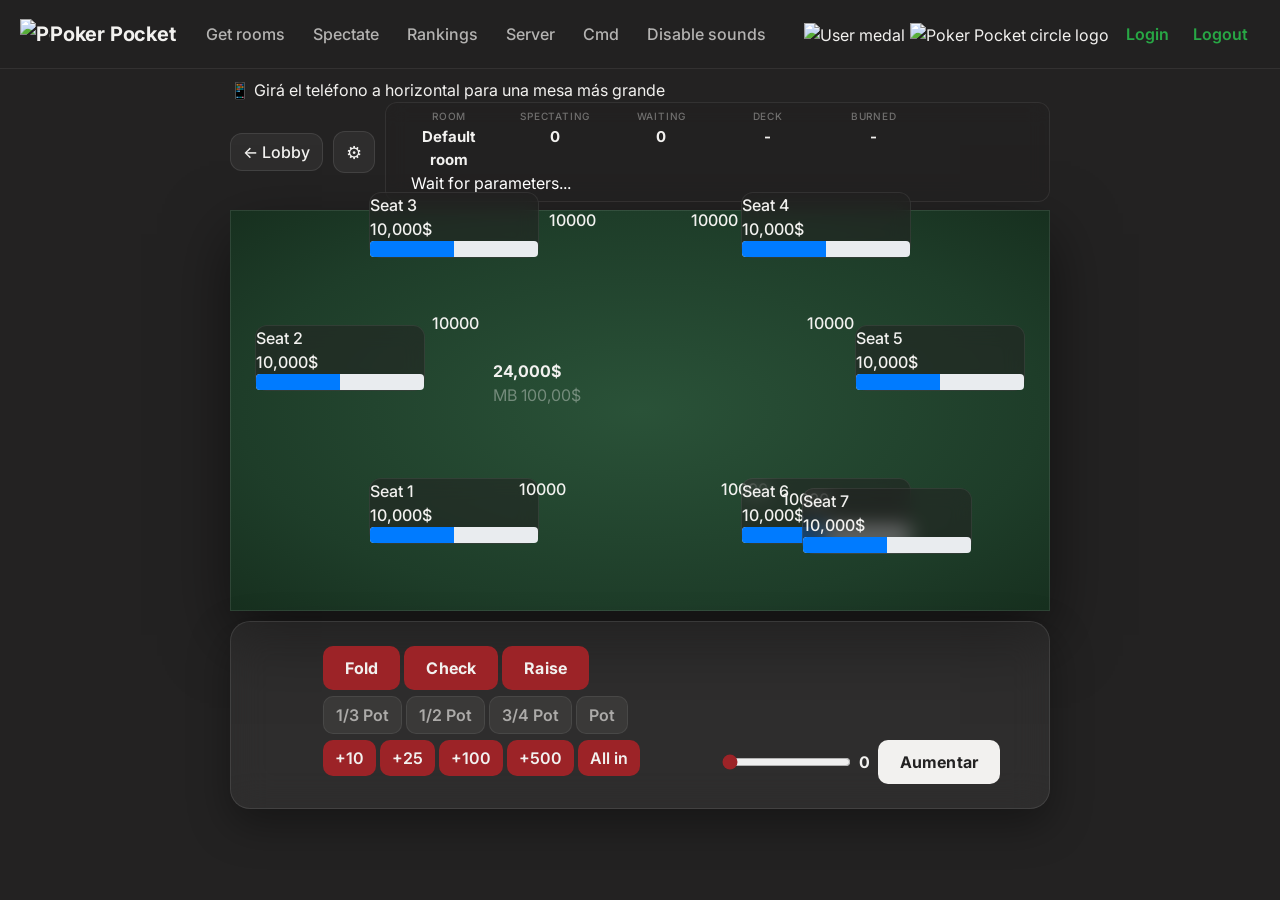
==== index.html @ e22b78ab "Add files via upload" ====
<!DOCTYPE html>
<html lang="en">
<head>
    <!--
    ██████╗  ██████╗ ██╗  ██╗███████╗██████╗     ██████╗  ██████╗  ██████╗██╗  ██╗███████╗████████╗
    ██╔══██╗██╔═══██╗██║ ██╔╝██╔════╝██╔══██╗    ██╔══██╗██╔═══██╗██╔════╝██║ ██╔╝██╔════╝╚══██╔══╝
    ██████╔╝██║   ██║█████╔╝ █████╗  ██████╔╝    ██████╔╝██║   ██║██║     █████╔╝ █████╗     ██║
    ██╔═══╝ ██║   ██║██╔═██╗ ██╔══╝  ██╔══██╗    ██╔═══╝ ██║   ██║██║     ██╔═██╗ ██╔══╝     ██║
    ██║     ╚██████╔╝██║  ██╗███████╗██║  ██║    ██║     ╚██████╔╝╚██████╗██║  ██╗███████╗   ██║
    ╚═╝      ╚═════╝ ╚═╝  ╚═╝╚══════╝╚═╝  ╚═╝    ╚═╝      ╚═════╝  ╚═════╝╚═╝  ╚═╝╚══════╝   ╚═╝
    -->
    <meta charset="UTF-8">
    <meta name="viewport" content="width=device-width, initial-scale=1, shrink-to-fit=no">
    <meta http-equiv="X-UA-Compatible" content="IE=edge">
    <meta name="viewport" content="width=device-width, initial-scale=1">
    <link rel="icon" href="https://pokerpocket.nitramite.com/assets/images/logo.png">
    <title>Poker Pocket Texas Hold'em</title>

    <meta name="description" content="Poker Pocket android application's Texas Hold'em online web client where you can play texas holdem in same rooms as in android version.">
    <meta name="author" content="Martin Kankaanranta">

    <!-- Style sheets -->
    <link href="./assets/libraries/bootstrap-switch.min.css" rel="stylesheet">
    <link href="./assets/libraries/magic.min.css" rel="stylesheet">
    <link href="./assets/libraries/toastr.min.css" rel="stylesheet">
    <link rel="stylesheet" href="https://stackpath.bootstrapcdn.com/bootstrap/4.1.3/css/bootstrap.min.css"
          integrity="sha384-MCw98/SFnGE8fJT3GXwEOngsV7Zt27NXFoaoApmYm81iuXoPkFOJwJ8ERdknLPMO" crossorigin="anonymous">
    <link rel="stylesheet" href="//cdnjs.cloudflare.com/ajax/libs/morris.js/0.5.1/morris.css">
    <link href="app.css" rel="stylesheet">
    <link href="stake-theme.css" rel="stylesheet">
    <link href="premium-theme.css" rel="stylesheet">
    <link rel="preconnect" href="https://fonts.googleapis.com">
    <link href="https://fonts.googleapis.com/css2?family=Inter:wght@400;500;600;700;800&display=swap" rel="stylesheet">

    <!-- Tailwind CDN (utility classes only -- app.css/stake-theme.css/premium-theme.css
         remain the source of truth for the game's core layout & the ids the JS relies on).
         Config below extends the default palette with the premium theme's brand colors,
         usable as e.g. bg-pp-bg, text-pp-ink, bg-pp-red, border-pp-line, etc. -->
    <script>
      tailwind = { config: {
        theme: {
          extend: {
            colors: {
              'pp-bg':    '#232222',
              'pp-ink':   '#F2F1EF',
              'pp-red':   '#9C2327',
              'pp-blue':  '#223555',
              'pp-felt':  '#2A5238',
            },
            fontFamily: { sans: ['Inter', 'system-ui', 'sans-serif'] },
          }
        }
      }};
    </script>
    <script src="https://cdn.tailwindcss.com"></script>

    <script async src="https://analytics.nitramite.com/script.js" data-website-id="c16175b4-93df-47e1-9b69-9281be276972"></script>

</head>
<body class="body">

<!-- ****************************************************************************** -->

<!-- Navigation bar -->
<nav class="navbar navbar-expand-lg navbar-dark bg-dark">
    <a class="navbar-brand" href="http://www.nitramite.com/poker-pocket.html"><img src="./assets/images/logo.png" width="30" height="30" class="d-inline-block align-top" alt="Poker Pocket logo">Poker Pocket</a>
    <button class="navbar-toggler" type="button" data-toggle="collapse" data-target="#navbarSupportedContent" aria-controls="navbarSupportedContent" aria-expanded="false" aria-label="Toggle navigation">
        <span class="navbar-toggler-icon"></span>
    </button>
    <div class="collapse navbar-collapse" id="navbarSupportedContent">
        <ul class="navbar-nav mr-auto mt-1 mt-md-0 nav-btn-group">
            <button class="nav-btn" role="button" onclick="$('#selectRoomModal').modal('show'); getRooms('all');" type="button">Get rooms</button>
            <button class="nav-btn" role="button" onclick="$('#selectRoomModal').modal('show'); getSpectateRooms();" type="button">Spectate</button>
            <button class="nav-btn" role="button" onclick="$('#rankingsModal').modal('show'); getRankings();" type="button">Rankings</button>
            <button class="nav-btn" role="button" onclick="getGameInformation()" type="button">Server</button>
            <button class="nav-btn" role="button" type="button" data-toggle="modal" data-target="#cmdModal">Cmd</button>
            <button id="soundToggleBtn" class="nav-btn" onclick="toggleSounds()" role="button" type="button">Disable sounds</button>
        </ul>

        <ul id="loggedInUserIcon" class="nav navbar-nav navbar-right" onclick="getLoggedInUserStatistics(); $('#userModal').modal('show');">
            <li style="margin-right: 5px;">
                <div id="xpNeededForNextMedalText" style="color: white; height: 100%; text-align: center; margin-top: 5px;"></div>
            </li>
            <li>
                <div style="margin-right: 5px;">
                    <img id="loggedInUserMedal" style="width: 20px; height: 40px;" src="./assets/images/shaded_medal_blank.png" alt="User medal">
                </div>
            </li>
            <li>
                <div style="margin-right: 5px;">
                    <img style="width: 40px; height: 40px;" src="./assets/images/logo_circle.png" alt="Poker Pocket circle logo">
                </div>
            </li>
        </ul>
        <form class="form-inline mt-1 my-md-0">
            <button id="nav_bar_login_btn" class="btn btn-outline-success my-2 my-sm-0" role="button" data-toggle="modal" data-target="#modal-dialog">Login</button>
            <button id="login_logout_btn" type="button" class="btn btn-outline-success my-2 my-sm-0" role="button">Logout</button>
        </form>
    </div>
</nav>

<!-- ****************************************************************************** -->

<div id="noSocketConnection" onclick="location.reload()" style="background-color: #d9534f; height: 0; text-align: center; color: white; font-size: 20px; padding-bottom: 4px; visibility: collapse;" role="button">
    No connection, click here to try again
</div>
<div id="devModeWarning" onclick="localStorage.removeItem(LS_MODE_TOGGLE_STATE); location.reload();" style="display: none; background-color: #b8860b; height: auto; text-align: center; color: white; font-size: 14px; padding: 6px 4px; cursor: pointer;" role="button">
    ⚠ Modo DEV activo (conectando a localhost, no al servidor real). Click para volver a modo producción.
</div>

<!-- ****************************************************************************** -->

<!-- Accept policy modal -->
<div class="modal fade" id="policyModal" tabindex="-1" role="dialog" aria-labelledby="policyModalLabel" aria-hidden="true">
    <div class="modal-dialog modal-lg" role="document">
        <div class="modal-content" style="background-color: rgba(43, 43, 43, 0.56)">
            <div class="modal-header">
                <h5 class="modal-title" style="color: white">Readme</h5>
                <button type="button" class="close" data-dismiss="modal" aria-label="Close">
                    <span aria-hidden="true">&times;</span>
                </button>
            </div>
            <div class="modal-body">
                <div style="color: white">
                    Poker Pocket is beta level under development project which goal is to become super simple and just play without messing around poker game.<br><br>
                    Poker Pocket will never include content like half naked women or other content similar like that. It also wont pressure you to make you spent real money on coins whats so ever.<br><br>
                    Slow progress comes from facts that I do this alone, except table and card graphics. <br><br>
                    Poker Pocket is available for Android which has more game modes and Online Hold'em web browser version which is this. Both android and web browser online Hold'em games communicates with same server so having own account and playing with friends is possible. <br><br>
                    Shuffling cards is based on cryptography level "secure random" algorithm.<br><br>
                    Web version does not have ads since most of the people use ad blocker's. If you want to support, play more using Android app.<br><br>
                    Thank you!
                </div>
            </div>
            <div class="modal-footer">
                <button id="accept_policy_btn" type="button" class="btn btn-success" data-dismiss="modal">Accept</button>
            </div>
        </div>
    </div>
</div>

<!-- ****************************************************************************** -->
<!-- Login, register forms -->

<div class="modal fade" id="modal-dialog" tabindex="-1" role="dialog" aria-labelledby="myModalLabel" aria-hidden="true" style="display: none;">
    <div class="modal-dialog">
        <div class="modal-content">
            <div class="modal-header" align="center">
                <img class="img-circle" id="img_logo" src="./assets/images/logo.png" alt="Poker Pocket logo">
                <button type="button" class="close" data-dismiss="modal" aria-label="Close">
                    <span aria-hidden="true">&times;</span>
                </button>
            </div>
            <div id="div-forms">
                <!-- Begin # Login Form -->
                <form id="login-form">
                    <div class="modal-body">
                        <div id="div-login-msg" style="margin-left: 2px;">
                            <span id="text-login-msg">Give your Poker Pocket account username and password.</span>
                        </div>
                        <input id="login_username" class="form-control" type="text" placeholder="Username" required style="margin-top: 5px;">
                        <input id="login_password" class="form-control" type="password" placeholder="Password" required style="margin-top: 5px;">
                    </div>
                    <div class="modal-footer">
                        <div>
                            <button class="btn btn-primary btn-md btn-block" role="button">Login</button>
                        </div>
                        <div>
                            <button id="login_register_btn" type="button" class="btn btn-default" role="button">Register</button>
                            <button id="login_lost_btn" type="button" class="btn btn-default" role="button" onclick="forgotPasswordBtn()">Forgot password?</button>
                        </div>
                    </div>
                </form>

                <!-- Begin | Register Form -->
                <form id="register-form" style="display:none;">
                    <div class="modal-body">
                        <div id="div-register-msg" style="margin-left: 2px;">
                            <span id="text-register-msg">Register Poker Pocket account.</span>
                        </div>
                        <input id="register_username" class="form-control" type="text" placeholder="Username" required style="margin-top: 5px;">
                        <input id="register_password" class="form-control" type="password" placeholder="Password" required style="margin-top: 5px;">
                        <input id="register_email" class="form-control" type="email" placeholder="Email" required style="margin-top: 5px;">
                    </div>
                    <div class="modal-footer">
                        <div>
                            <button class="btn btn-primary btn-md btn-block" role="button">Register</button>
                        </div>
                        <div>
                            <button id="register_login_btn" type="button" class="btn btn-default" role="button">Log In</button>
                            <button id="register_lost_btn" type="button" class="btn btn-default" role="button" onclick="forgotPasswordBtn()">Forgot password?</button>
                        </div>
                    </div>
                </form>
            </div>
        </div>
    </div>
</div>


<!-- ****************************************************************************** -->

<!-- Server information modal -->
<div class="modal fade" id="gameInformationModal" tabindex="-1" role="dialog" aria-labelledby="InformationModalLabel" aria-hidden="true">
    <div class="modal-dialog" role="document">
        <div class="modal-content">
            <div class="modal-header">
                <h5 class="modal-title" id="InformationModalLabel">Server information</h5>
                <button type="button" class="close" data-dismiss="modal" aria-label="Close">
                    <span aria-hidden="true">&times;</span>
                </button>
            </div>
            <div class="modal-body">
                <div class="row">
                    <div class="col-md-4">
                        <div style="width: 100%; text-align: center">T Connections</div>
                        <button id="totalConnections" type="button" class="btn btn-danger" style="width: 100%"></button>
                    </div>
                    <div class="col-md-4">
                        <div style="width: 100%; text-align: center">A Connections</div>
                        <button id="activeConnections" type="button" class="btn btn-danger" style="width: 100%"></button>
                    </div>
                    <div class="col-md-4">
                        <div style="width: 100%; text-align: center">Server uptime</div>
                        <button id="serverUptime" type="button" class="btn btn-danger" style="width: 100%"></button>
                    </div>
                </div>
                <!--
                <div>Server free memory</div>
                <div class="progress">
                    <div id="serverMemoryFree" class="progress-bar" role="progressbar" aria-valuemin="0" aria-valuemax="100" style="width: 0%;">0%</div>
                </div>
                -->
                <div>Server total memory</div>
                <div class="progress">
                    <div id="serverMemoryTotal" class="progress-bar" role="progressbar" aria-valuenow="60" aria-valuemin="0" aria-valuemax="1000" style="width: 0%;">0%</div>
                </div>
                <div>Server load average</div>
                <div id="serverLoadAverage" class="progress">
                    <div class="progress-bar" role="progressbar" aria-valuenow="60" aria-valuemin="0" aria-valuemax="100" style="width: 0%;">0%</div>
                </div>
            </div>
            <div class="modal-footer">
                <button type="button" class="btn btn-secondary" data-dismiss="modal">Close</button>
            </div>
        </div>
    </div>
</div>

<!-- ****************************************************************************** -->

<!-- Select room modal -->
<div class="modal fade" id="selectRoomModal" tabindex="-1" role="dialog" aria-labelledby="SelectModalLabel" aria-hidden="true">
    <div class="modal-dialog" role="document">
        <div class="modal-content lobby-modal">
            <div class="lobby-header">
                <div class="lobby-header-left">
                    <div class="lobby-avatar">♠</div>
                    <div>
                        <div id="lobbyUsername" class="lobby-username">Invitado</div>
                        <div class="lobby-status"><span class="lobby-status-dot"></span>En línea</div>
                    </div>
                </div>
                <div class="lobby-header-right">
                    <div id="lobbyBalance" class="lobby-balance">Fichas: se eligen al sentarte</div>
                    <button type="button" class="lobby-recharge-btn" onclick="toastr['info']('Este juego no tiene banca propia todavía -- las fichas se compran al sentarte a una mesa.');">+ Recargar</button>
                </div>
                <button type="button" class="close lobby-close" data-dismiss="modal" aria-label="Close">
                    <span aria-hidden="true">&times;</span>
                </button>
            </div>
            <div class="lobby-body">
                <div class="lobby-banner">
                    <div class="lobby-banner-title" id="SelectModalLabel">Elegí tu mesa</div>
                    <div class="lobby-banner-subtitle">Sentate en cualquier mesa disponible y empezá a jugar.</div>
                </div>
                <div class="lobby-tabs">
                    <button type="button" class="lobby-tab lobby-tab-active">Texas Hold'em</button>
                    <button type="button" class="lobby-tab lobby-tab-disabled" disabled>Omaha <span class="lobby-soon-badge">PRONTO</span></button>
                </div>
                <div class="lobby-mode-row">
                    <button type="button" onclick="getRooms(currentRoomFilter); if (enableSounds) {playCardChipLayOne.play();}" class="btn btn-primary btn3d">Playing rooms</button>
                    <button type="button" onclick="getSpectateRooms(); if (enableSounds) {playCardChipLayOne.play();}" class="btn btn-default btn3d">Spectate rooms</button>
                </div>
                <div class="lobby-filters">
                    <button type="button" id="allRB" class="lobby-pill lobby-pill-active">All</button>
                    <button type="button" id="lowRB" class="lobby-pill">Low bets</button>
                    <button type="button" id="mediumRB" class="lobby-pill">Medium bets</button>
                    <button type="button" id="highRB" class="lobby-pill">High bets</button>
                </div>
                <div id="room-list-container">
                    <!-- Dynamically appending here from javascript, ver parseRooms() en webSocket.js -->
                </div>
            </div>
        </div>
    </div>
</div>

<!-- ****************************************************************************** -->

<!-- Seat + buy-in picker modal -->
<div class="modal fade" id="seatPickerModal" tabindex="-1" role="dialog" aria-labelledby="seatPickerModalLabel" aria-hidden="true">
    <div class="modal-dialog" role="document">
        <div class="modal-content">
            <div class="modal-header">
                <h5 class="modal-title" id="seatPickerModalLabel">Choose your seat</h5>
                <button type="button" class="close" data-dismiss="modal" aria-label="Close" onclick="ROOM_ID = -1;">
                    <span aria-hidden="true">&times;</span>
                </button>
            </div>
            <div class="modal-body">
                <p>Pick an open seat:</p>
                <div id="seatPickerGrid" style="display:flex; flex-wrap:wrap;">
                    <!-- Dynamically appending here from javascript -->
                </div>
                <hr>
                <p>Buy-in (chips you bring to the table): <span id="seatPickerBuyInRange"></span></p>
                <input type="number" id="seatPickerBuyIn" class="form-control" style="max-width:200px;">
                <div id="seatPickerError" style="color:#ff6666; margin-top:8px;"></div>
            </div>
            <div class="modal-footer">
                <button type="button" class="btn btn-secondary" data-dismiss="modal" onclick="ROOM_ID = -1;">Cancel</button>
                <button type="button" id="seatPickerConfirmBtn" class="btn btn-primary btn3d">Sit down</button>
            </div>
        </div>
    </div>
</div>

<!-- ****************************************************************************** -->

<!-- Server command prompt modal -->
<div class="modal fade" id="cmdModal" tabindex="-1" role="dialog" aria-labelledby="cmdModalLabel" aria-hidden="true">
    <div class="modal-dialog" role="document">
        <div class="modal-content">
            <div class="modal-header">
                <h5 class="modal-title">Command prompt</h5>
                <button type="button" class="close" data-dismiss="modal" aria-label="Close">
                    <span aria-hidden="true">&times;</span>
                </button>
            </div>
            <div class="modal-body">
                <input id="cmdCommandLineOne" class="form-control" autocomplete="off" type="text" placeholder="/c" required style="margin-top: 5px;">
                <input id="cmdCommandLineTwo" class="form-control" autocomplete="off" type="text" placeholder="/r" required style="margin-top: 5px;">
                <input id="cmdCommandLineThree" class="form-control" autocomplete="off" type="text" placeholder="/p" required style="margin-top: 5px;">
                <input id="cmdPassword" class="form-control" autocomplete="off" type="password" placeholder="Password" required style="margin-top: 5px;">
            </div>
            <div class="modal-footer">
                <button type="button" class="btn btn-primary" onclick="sendServerCommand()">Send</button>
                <button type="button" class="btn btn-secondary" data-dismiss="modal">Close</button>
            </div>
        </div>
    </div>
</div>

<!-- ****************************************************************************** -->

<!-- Logged in user statistics view -->
<div class="modal fade" id="userModal" tabindex="-1" role="dialog" aria-labelledby="userModalLabel" aria-hidden="true">
    <div class="modal-dialog modal-lg" role="document">
        <div class="modal-content">
            <div class="modal-header">
                <h5 class="modal-title">My statistics</h5>
                <button type="button" class="close" data-dismiss="modal" aria-label="Close">
                    <span aria-hidden="true">&times;</span>
                </button>
            </div>
            <div class="modal-body">
                <div class="row">
                    <div class="col-md-6">
                        <div style="width: 100%; text-align: center">Money</div>
                        <button id="userStatsMoney" type="button" class="btn btn-danger" style="width: 100%; font-size: 2em;"></button>
                    </div>
                    <div class="col-md-3">
                        <div style="width: 100%; text-align: center">Wins</div>
                        <button id="userStatsWins" type="button" class="btn btn-danger" style="width: 100%; font-size: 2em;"></button>
                    </div>
                    <div class="col-md-3">
                        <div style="width: 100%; text-align: center">Losses</div>
                        <button id="userStatsLoses" type="button" class="btn btn-danger" style="width: 100%; font-size: 2em;"></button>
                    </div>
                </div>
                <hr class="my-3">
                <div style="width: 100%; margin-top: 10px;">
                    <button id="userXP" type="button" class="btn btn-danger" style="width: 100%; font-size: 2em;"></button>
                    <div id="userStatsMedalsTitle" style="width: 100%; margin-top: 10px; text-align: center;">No medals</div>
                    <div id="userStatsMedalsFlexBox" class="d-flex justify-content-center flex-row">
                        <!-- Dynamically appending here from javascript -->
                    </div>
                    <!-- Player statistics chart comes here -->
                    <div>
                        <div id="playerMoneyChart"></div>
                    </div>
                    <div>
                        <div id="playerWinLoseChart"></div>
                    </div>
                </div>
            </div>
            <div class="modal-footer">
                <button type="button" class="btn btn-secondary" onclick="getPlayerChartData();">Load player chart</button>
                <button type="button" class="btn btn-secondary" data-dismiss="modal">Close</button>
            </div>
        </div>
    </div>
</div>

<!-- ****************************************************************************** -->

<!-- Rankings modal view -->
<div class="modal fade" id="rankingsModal" tabindex="-1" role="dialog" aria-labelledby="userModalLabel" aria-hidden="true">
    <div class="modal-dialog" role="document">
        <div class="modal-content">
            <div class="modal-header">
                <h5 class="modal-title">Rankings</h5>
                <button type="button" class="close" data-dismiss="modal" aria-label="Close">
                    <span aria-hidden="true">&times;</span>
                </button>
            </div>
            <div class="modal-body">
                <div style="width: 100%; text-align: center;">Starts from best players</div>
                <ul id="rankingListGroup" class="list-group" style="margin-top: 10px;">
                    <!-- Dynamically appending here from javascript -->
                </ul>
            </div>
            <div class="modal-footer">
                <button type="button" class="btn btn-secondary" data-dismiss="modal">Close</button>
            </div>
        </div>
    </div>
</div>

<!-- ****************************************************************************** -->
<div id="tableView" class="container view-hidden" style="min-width: 850px; width: 850px; margin-top: 5px">

    <!-- Sugerencia de rotar a landscape: la mesa YA funciona en portrait
         (se escala con JS), así que esto es una sugerencia, no un bloqueo
         de pantalla completa que te impida jugar si no rotás. -->
    <div id="rotateSuggestion" class="rotate-suggestion">
        📱 Girá el teléfono a horizontal para una mesa más grande
    </div>

    <div style="display: flex; align-items: center; gap: 10px; margin-bottom: 8px;">
        <button type="button" id="backToLobbyBtn" class="btn transition-all duration-300 ease-in-out" onclick="backToLobby()">← Lobby</button>
        <button type="button" id="tableSettingsBtn" class="transition-all duration-300 ease-in-out" data-toggle="modal" data-target="#tableSettingsModal" title="Table settings">⚙</button>
        <div style="flex: 1;">

    <div class="card status-bar" style="margin-bottom: 0;">

        <!-- Room status -->
        <div class="row">
            <div class="col-10">
                <div class="container">
                    <div class="row status-bar__stats">
                        <div class="col-sm">
                            <div id="roomName" class="status-stat"><span class="status-stat__label">Room</span><span class="status-stat__value">Default room</span></div>
                        </div>
                        <div class="col-sm">
                            <div id="spectatorsCount" class="status-stat"><span class="status-stat__label">Spectating</span><span class="status-stat__value">0</span></div>
                        </div>
                        <div class="col-sm">
                            <div id="waitingPlayersCount" class="status-stat"><span class="status-stat__label">Waiting</span><span class="status-stat__value">0</span></div>
                        </div>
                        <div class="col-sm">
                            <div id="deckStatus" class="status-stat"><span class="status-stat__label">Deck</span><span class="status-stat__value">-</span></div>
                        </div>
                        <div class="col-sm">
                            <div id="deckCardsBurned" class="status-stat"><span class="status-stat__label">Burned</span><span class="status-stat__value">-</span></div>
                        </div>
                    </div>
                </div>
            </div>
            <div class="col-8">
                <div class="container">
                    <div class="row">
                        <div class="col-sm">
                        <div id="roomStatusText" style="color: white; text-align: left">Wait for parameters...</div>
                        </div>
                    </div>
                </div>
            </div>
        </div>
    </div>

        </div>
    </div>


    <!-- Poker table -->
    <div id="pokerTable" class="poker-table">

        <!-- Top layout -->
        <div class="row" style="height: 133px; ">
            <div class="col" >
                <!-- Seat layout -->
                <div style="float: right" id="s3SeatFrame">
                    <div id="s3ActionFrame" class="container" style="position: absolute; margin-left: 40px; margin-top: 40px;">
                        <!-- text div with animation is appended here at 'room' -->
                    </div>
                    <div class="container" style="width: 200px;">
                        <div class="row">
                            <div class="col" style="margin-left: 22px">
                                <div id="s3c0" class="cardOne magictime puffIn"></div>
                            </div>
                            <div class="col" style="margin-left: -20px">
                                <div id="s3c1" class="cardTwo magictime puffIn"></div>
                            </div>
                            <div class="col"></div>
                        </div>
                    </div>
                    <div class="container" style="width: 200px; margin-top: -20px">
                        <div id="s3CardView" class="card">
                            <div id="s3Name" class="seatTexts">Seat 3</div>
                            <div id="s3Money" class="seatTexts">10,000$</div>
                            <div class="progress">
                                <div class="progress-bar" role="progressbar" id="s3TimeBar"
                                     aria-valuemin="0" aria-valuemax="100" style="width:50%;">
                                </div>
                            </div>
                        </div>
                    </div>
                    <div id="s3BetFrame" class="container magictime puffIn" style="width: 20px; height: 20px; position: relative; margin-right: -10px; margin-top: -50px; z-index: 1000;">
                        <div class="moneyView"></div>
                        <div id="s3TotalBet" class="seatTexts">10000</div>
                    </div>
                    <div id="s3DealerChip" class="dealerChipView" style="position: absolute; margin-left: 155px; margin-top: -50px;"></div>
                </div>
                <!-- /Seat -->
            </div>
            <div class="col-2">
                <!-- POT INFO -->
            </div>
            <div class="col">
                <!-- Seat layout -->
                <div style="float: left" id="s4SeatFrame">
                    <div id="s4ActionFrame" class="container" style="position: absolute; margin-left: -210px; margin-top: 40px;">
                        <!-- text div with animation is appended here at 'room' -->
                    </div>
                    <div class="container" style="width: 200px;">
                        <div class="row">
                            <div class="col" style="margin-left: 22px">
                                <div id="s4c0" class="cardOne magictime puffIn"></div>
                            </div>
                            <div class="col" style="margin-left: -20px">
                                <div id="s4c1" class="cardTwo magictime puffIn"></div>
                            </div>
                            <div class="col"></div>
                        </div>
                    </div>
                    <div class="container" style="width: 200px; margin-top: -20px">
                        <div id="s4CardView" class="card">
                            <div id="s4Name" class="seatTexts">Seat 4</div>
                            <div id="s4Money" class="seatTexts">10,000$</div>
                            <div class="progress">
                                <div class="progress-bar" role="progressbar" id="s4TimeBar"
                                     aria-valuemin="0" aria-valuemax="100" style="width:50%">
                                </div>
                            </div>
                        </div>
                    </div>
                    <div id="s4BetFrame" class="container magictime puffIn" style="width: 20px; height: 20px; position: relative; margin-left: -50px; margin-top: -50px; z-index: 1000;">
                        <div class="moneyView"></div>
                        <div id="s4TotalBet" class="seatTexts">10000</div>
                    </div>
                    <div id="s4DealerChip" class="dealerChipView" style="position: absolute; margin-top: -50px;"></div>
                </div>
                <!-- /Seat -->
            </div>
        </div>



        <!-- Middle layout -->
        <div class="row" style="height: 133px">
            <div class="col">
                <!-- Seat layout -->
                <div id="s2SeatFrame">
                    <div class="container" style="width: 200px;">
                        <div class="row">
                            <div class="col" style="margin-left: 22px">
                                <div id="s2c0" class="cardOne magictime puffIn"></div>
                            </div>
                            <div class="col" style="margin-left: -20px">
                                <div id="s2c1" class="cardTwo magictime puffIn"></div>
                            </div>
                            <div class="col"></div>
                        </div>
                    </div>
                    <div id="s2ActionFrame" class="container" style="position: absolute; margin-left: 90px; margin-top: -70px;">
                        <!-- text div with animation is appended here at 'room' -->
                    </div>
                    <div class="container" style="width: 200px; margin-top: -20px">
                        <div id="s2CardView" class="card">
                            <div id="s2Name" class="seatTexts">Seat 2</div>
                            <div id="s2Money" class="seatTexts">10,000$</div>
                            <div class="progress">
                                <div class="progress-bar" role="progressbar" id="s2TimeBar"
                                     aria-valuemin="0" aria-valuemax="100" style="width:50%">
                                </div>
                            </div>
                        </div>
                    </div>
                    <div id="s2BetFrame" class="container magictime puffIn" style="width: 20px; height: 20px; position: relative; margin-right: 1px; margin-top: -80px; z-index: 1000;">
                        <div class="moneyView"></div>
                        <div id="s2TotalBet" class="seatTexts">10000</div>
                    </div>
                    <div id="s2DealerChip" class="dealerChipView" style="position: absolute; margin-left: 165px; margin-top: -25px;"></div>
                </div>
                <!-- /Seat -->
            </div>
            <div class="col-5">


                <!-- MIDDLE CARDS -->
                <div class="container">
                    <div class="row" style="margin-top: 15px; margin-left: 20px">
                        <div id="mC0" class="middleCard magictime puffIn"></div>
                        <div id="mC1" class="middleCard magictime puffIn"></div>
                        <div id="mC2" class="middleCard magictime puffIn"></div>
                        <div id="mC3" class="middleCard magictime puffIn"></div>
                        <div id="mC4" class="middleCard magictime puffIn"></div>
                    </div>
                    <div id="totalPot" class="totalPotText">24,000$</div>
                    <div id="minBet" class="minBetText">MB 100,00$</div>
                </div>
                <!-- /MIDDLE CARDS -->


            </div>
            <div class="col">
                <!-- Seat layout -->
                <div id="s5SeatFrame">
                    <div class="container" style="width: 200px;">
                        <div class="row">
                            <div class="col" style="margin-left: 22px">
                                <div id="s5c0" class="cardOne magictime puffIn"></div>
                            </div>
                            <div class="col" style="margin-left: -20px">
                                <div id="s5c1" class="cardTwo magictime puffIn"></div>
                            </div>
                            <div class="col"></div>
                        </div>
                    </div>
                    <div id="s5ActionFrame" class="container" style="position: absolute; margin-left: -120px; margin-top: -70px;">
                        <!-- text div with animation is appended here at 'room' -->
                    </div>
                    <div class="container" style="width: 200px; margin-top: -20px">
                        <div id="s5CardView" class="card">
                            <div id="s5Name" class="seatTexts">Seat 5</div>
                            <div id="s5Money" class="seatTexts">10,000$</div>
                            <div class="progress">
                                <div class="progress-bar" role="progressbar" id="s5TimeBar"
                                     aria-valuemin="0" aria-valuemax="100" style="width:50%">
                                </div>
                            </div>
                        </div>
                    </div>
                    <div id="s5BetFrame" class="container magictime puffIn" style="width: 20px; height: 20px; position: relative; margin-left: -40px; margin-top: -80px; z-index: 1000;">
                        <div class="moneyView"></div>
                        <div id="s5TotalBet" class="seatTexts">10000</div>
                    </div>
                    <div id="s5DealerChip" class="dealerChipView" style="position: absolute; margin-left: 15px; margin-top: -25px;"></div>
                </div>
                <!-- /Seat -->
            </div>
        </div>



        <!-- Bottom layout -->
        <div class="row" style="height: 133px">
            <div class="col">
                <!-- Seat layout -->
                <div style="float: right;" id="s1SeatFrame">
                    <div id="s1BetFrame" class="container magictime puffIn" style="width: 20px; height: 20px; position: relative; margin-right: 20px; z-index: 1000;">
                        <div class="moneyView"></div>
                        <div id="s1TotalBet" class="seatTexts">10000</div>
                    </div>
                    <div id="s1ActionFrame" class="container" style="position: absolute; margin-left: -50px; margin-top: -40px;">
                        <!-- text div with animation is appended here at 'room' -->
                    </div>
                    <div class="container" style="width: 200px;">
                        <div class="row">
                            <div class="col" style="margin-left: 22px">
                                <div id="s1c0" class="cardOne magictime puffIn"></div>
                            </div>
                            <div class="col" style="margin-left: -20px">
                                <div id="s1c1" class="cardTwo magictime puffIn"></div>
                            </div>
                            <div class="col"></div>
                        </div>
                    </div>
                    <div class="container" style="width: 200px; margin-top: -20px;">
                        <div id="s1CardView" class="card">
                            <div id="s1Name" class="seatTexts">Seat 1</div>
                            <div id="s1Money" class="seatTexts">10,000$</div>
                            <div class="progress">
                                <div class="progress-bar" role="progressbar" id="s1TimeBar"
                                     aria-valuemin="0" aria-valuemax="100" style="width:50%">
                                </div>
                            </div>
                        </div>
                    </div>
                    <div id="s1DealerChip" class="dealerChipView" style="position: absolute; margin-left: 160px; margin-top: -80px;"></div>
                </div>
                <!-- /Seat -->
            </div>
            <div class="col-2">
                <!-- Empty space -->
            </div>
            <div class="col">
                <!-- Seat layout -->
                <div style="float: left" id="s6SeatFrame" >
                    <div id="s6BetFrame" class="container magictime puffIn" style="width: 20px; height: 20px; position: relative; margin-left: -20px">
                        <div class="moneyView"></div>
                        <div id="s6TotalBet" class="seatTexts">10000</div>
                    </div>
                    <div id="s6ActionFrame" class="container" style="position: absolute; margin-left: -120px; margin-top: -40px;">
                        <!-- text div with animation is appended here at 'room' -->
                    </div>
                    <div class="container" style="width: 200px;">
                        <div class="row">
                            <div class="col" style="margin-left: 22px">
                                <div id="s6c0" class="cardOne magictime puffIn"></div>
                            </div>
                            <div class="col" style="margin-left: -20px">
                                <div id="s6c1" class="cardTwo magictime puffIn"></div>
                            </div>
                            <div class="col"></div>
                        </div>
                    </div>
                    <div class="container" style="width: 200px; margin-top: -20px">
                        <div id="s6CardView" class="card">
                            <div id="s6Name" class="seatTexts">Seat 6</div>
                            <div id="s6Money" class="seatTexts">10,000$</div>
                            <div class="progress">
                                <div class="progress-bar" role="progressbar" id="s6TimeBar"
                                     aria-valuemin="0" aria-valuemax="100" style="width:50%">
                                </div>
                            </div>
                        </div>
                    </div>
                    <div id="s6DealerChip" class="dealerChipView" style="position: absolute; margin-top: -80px;"></div>
                </div>
                <!-- Seat 7 (added for 7-max tables) -->
                <div id="s7SeatFrame" style="position: absolute; top: 10px; left: 50%; transform: translateX(-50%);">
                    <div id="s7BetFrame" class="container magictime puffIn" style="width: 20px; height: 20px; position: relative; margin-left: -20px">
                        <div class="moneyView"></div>
                        <div id="s7TotalBet" class="seatTexts">10000</div>
                    </div>
                    <div id="s7ActionFrame" class="container" style="position: absolute; margin-left: -120px; margin-top: -40px;">
                        <!-- text div with animation is appended here at 'room' -->
                    </div>
                    <div class="container" style="width: 200px;">
                        <div class="row">
                            <div class="col" style="margin-left: 22px">
                                <div id="s7c0" class="cardOne magictime puffIn"></div>
                            </div>
                            <div class="col" style="margin-left: -20px">
                                <div id="s7c1" class="cardTwo magictime puffIn"></div>
                            </div>
                            <div class="col"></div>
                        </div>
                    </div>
                    <div class="container" style="width: 200px; margin-top: -20px">
                        <div id="s7CardView" class="card">
                            <div id="s7Name" class="seatTexts">Seat 7</div>
                            <div id="s7Money" class="seatTexts">10,000$</div>
                            <div class="progress">
                                <div class="progress-bar" role="progressbar" id="s7TimeBar"
                                     aria-valuemin="0" aria-valuemax="100" style="width:50%">
                                </div>
                            </div>
                        </div>
                    </div>
                    <div id="s7DealerChip" class="dealerChipView" style="position: absolute; margin-top: -80px;"></div>
                </div>
                <!-- /Seat -->
            </div>
        </div>

    </div> <!-- /pokerTable -->



    <!-- Bottom controls -->
    <div id="bettingControls" class="card" style="background-color: #434343; width: 100%; margin-top: -20px">
        <div class="container" style="width: 100%; padding: 10px; margin-left: 10%">

            <!-- Fila principal: Fold / Check-Call / Raise. actionBtnVisibility() en
                 room.js ya la muestra/oculta según isPlayerTurn — acá el botón de
                 Raise/Aumentar YA NO manda la apuesta directo, solo abre el panel
                 de abajo (openRaisePanel), igual que un poker real de dos pasos. -->
            <div class="row" id="mainActionRow" style="width: 100%">
                <div class="col">
                    <button onclick="foldBtnClick()" id="foldBtn" type="button" class="btn btn-danger transition-all duration-300 ease-in-out hover:scale-[1.03] active:scale-95">Fold</button>
                    <button onclick="checkBtnClick()" id="checkBtn" type="button" class="btn btn-danger transition-all duration-300 ease-in-out hover:scale-[1.03] active:scale-95">Check</button>
                    <button onclick="openRaisePanel()" id="raiseBtn" type="button" class="btn btn-danger transition-all duration-300 ease-in-out hover:scale-[1.03] active:scale-95">Raise</button>
                </div>
            </div>

            <!-- Panel de monto: oculto hasta apretar el Raise de arriba. Los botones
                 de pot-fraction / chips / slider solo cargan tempBet (no mandan
                 nada) — el único que efectivamente manda la apuesta es
                 raiseConfirmBtn (raiseBtnClick), el "Aumentar" de la referencia. -->
            <div id="raiseAmountPanel" class="view-hidden transition-all duration-300 ease-in-out">
                <div class="row pot-fraction-row" style="width: 100%; margin-bottom: 6px; margin-top: 6px">
                    <div class="col">
                        <button onclick="potThirdClick()" id="potThirdBtn" type="button" class="btn btn-success pot-fraction-btn transition-all duration-300 ease-in-out hover:scale-[1.03] active:scale-95">1/3 Pot</button>
                        <button onclick="potHalfClick()" id="potHalfBtn" type="button" class="btn btn-success pot-fraction-btn transition-all duration-300 ease-in-out hover:scale-[1.03] active:scale-95">1/2 Pot</button>
                        <button onclick="potThreeQuarterClick()" id="potThreeQuarterBtn" type="button" class="btn btn-success pot-fraction-btn transition-all duration-300 ease-in-out hover:scale-[1.03] active:scale-95">3/4 Pot</button>
                        <button onclick="potFullClick()" id="potFullBtn" type="button" class="btn btn-success pot-fraction-btn transition-all duration-300 ease-in-out hover:scale-[1.03] active:scale-95">Pot</button>
                    </div>
                </div>
                <div class="row" style="width: 100%">
                    <div class="col">
                        <button onclick="betTenClick()" type="button" class="btn btn-danger transition-all duration-300 ease-in-out hover:scale-[1.03] active:scale-95">+10</button>
                        <button onclick="betTwentyFiveClick()" type="button" class="btn btn-danger transition-all duration-300 ease-in-out hover:scale-[1.03] active:scale-95">+25</button>
                        <button onclick="betOneHundredClick()" type="button" class="btn btn-danger transition-all duration-300 ease-in-out hover:scale-[1.03] active:scale-95">+100</button>
                        <button onclick="betFiveHundredClick()" type="button" class="btn btn-danger transition-all duration-300 ease-in-out hover:scale-[1.03] active:scale-95">+500</button>
                        <button onclick="betAllInClick()" type="button" class="btn btn-danger transition-all duration-300 ease-in-out hover:scale-[1.03] active:scale-95">All in</button>
                    </div>
                    <div class="col" style="display: flex; align-items: center; gap: 8px;">
                        <!-- Slider vertical: mismo patrón que potFractionClick (clampea contra
                             el stack, solo carga tempBet). -->
                        <input type="range" id="raiseSlider" class="raise-slider-vertical transition-all duration-300 ease-in-out" min="0" max="100" value="0"
                               oninput="raiseSliderInput(this.value)">
                        <span id="raiseAmountLabel" class="raise-amount-label">0</span>
                        <button onclick="raiseBtnClick()" id="raiseConfirmBtn" type="button" class="btn btn-warning transition-all duration-300 ease-in-out hover:scale-[1.03] active:scale-95">Aumentar</button>
                    </div>
                </div>
            </div>

        </div>
    </div>


    <!-- Toggles now live in #tableSettingsModal (behind the gear icon), see below. -->

</div>
<!-- ****************************************************************************** -->

<!-- Table settings modal: purple table / black cards / auto check / connection toggles -->
<div class="modal fade" id="tableSettingsModal" tabindex="-1" role="dialog" aria-labelledby="tableSettingsModalLabel" aria-hidden="true">
    <div class="modal-dialog" role="document">
        <div class="modal-content">
            <div class="modal-header">
                <h5 class="modal-title" id="tableSettingsModalLabel">Table settings</h5>
                <button type="button" class="close" data-dismiss="modal" aria-label="Close">
                    <span aria-hidden="true">&times;</span>
                </button>
            </div>
            <div class="modal-body">
                <div class="toggle-bar">
                    <div class="toggle-item">
                        <div class="toggle-label">Purple table</div>
                        <input type="checkbox" name="purple-table-mode-toggle" data-on-color="danger" data-off-color="danger"
                               data-on-text="Off" data-off-text="On" data-size="small" data-label-width="0">
                    </div>
                    <div class="toggle-item">
                        <div class="toggle-label">Black cards</div>
                        <input type="checkbox" name="black-cards-mode-toggle" data-on-color="danger" data-off-color="danger"
                               data-on-text="Off" data-off-text="On" data-size="small" data-label-width="0">
                    </div>
                    <div class="toggle-item">
                        <div class="toggle-label">Auto check</div>
                        <input type="checkbox" name="auto-check-mode-toggle" data-on-color="danger" data-off-color="danger"
                               data-on-text="Off" data-off-text="On" data-size="small" data-label-width="0">
                    </div>
                    <div class="toggle-item">
                        <div class="toggle-label">Connection</div>
                        <input type="checkbox" name="connection-mode-toggle" data-on-color="danger" data-off-color="danger"
                               data-on-text="Dev" data-off-text="Prod" data-size="small" data-label-width="0">
                    </div>
                </div>
            </div>
        </div>
    </div>
</div>
<!-- ****************************************************************************** -->
<!-- Require scripts -->
<script src="https://cdnjs.cloudflare.com/ajax/libs/howler/2.0.7/howler.min.js"></script>
<script src="https://cdnjs.cloudflare.com/ajax/libs/tether/1.4.0/js/tether.min.js"></script>
<script src="https://code.jquery.com/jquery-3.3.1.min.js"
        integrity="sha256-FgpCb/KJQlLNfOu91ta32o/NMZxltwRo8QtmkMRdAu8=" crossorigin="anonymous"></script>
<script src="https://cdnjs.cloudflare.com/ajax/libs/popper.js/1.14.3/umd/popper.min.js"
        integrity="sha384-ZMP7rVo3mIykV+2+9J3UJ46jBk0WLaUAdn689aCwoqbBJiSnjAK/l8WvCWPIPm49" crossorigin="anonymous"></script>
<script src="https://stackpath.bootstrapcdn.com/bootstrap/4.1.3/js/bootstrap.min.js"
        integrity="sha384-ChfqqxuZUCnJSK3+MXmPNIyE6ZbWh2IMqE241rYiqJxyMiZ6OW/JmZQ5stwEULTy" crossorigin="anonymous"></script>
<script src="./assets/libraries/sha3.js"></script>
<script src="./assets/libraries/bootstrap-switch.min.js"></script>
<script src="./assets/libraries/toastr.min.js"></script>
<script src="//cdnjs.cloudflare.com/ajax/libs/raphael/2.1.0/raphael-min.js"></script>
<script src="//cdnjs.cloudflare.com/ajax/libs/morris.js/0.5.1/morris.min.js"></script>
<script src="config.js"></script>
<script src="./app/forms.js"></script>
<script src="./app/support.js"></script>
<script src="./app/audio.js"></script>
<script src="app/room.js"></script>
<script src="./app/player.js"></script>
<script src="./app/webSocket.js"></script>
<script src="app.js"></script>
<!-- ****************************************************************************** -->
</body>
<!-- ****************************************************************************** -->
<!-- Run if javascript is disabled on user's browser -->
<noscript>
    <style type="text/css">
        .container {display:none;}
    </style>
    <div style="color: white; font-size: 18px; margin-top: 20px; margin-left: 20px;">This site requires javascript to work.</div>
</noscript>
</html>
<!-- ****************************************************************************** -->
---- premium-theme.css ----
/* ============================================================
   PREMIUM DARK THEME — Poker Pocket
   Paleta: fondo/paneles #232222, texto #F2F1EF, acento rojo #9C2327,
   acento azul #223555, tapete #2A5238.
   Se carga DESPUÉS de app.css y stake-theme.css: solo pisa selectores
   existentes, no toca ningún id/clase que use el JS del juego.
   ============================================================ */

@import url('https://fonts.googleapis.com/css2?family=Inter:wght@400;500;600;700;800&display=swap');

:root {
  --pp-bg:        #232222;
  --pp-bg-soft:   #2b2a2a;
  --pp-ink:       #F2F1EF;
  --pp-ink-dim:   rgba(242, 241, 239, 0.62);
  --pp-ink-faint: rgba(242, 241, 239, 0.38);
  --pp-red:       #9C2327;
  --pp-red-soft:  rgba(156, 35, 39, 0.16);
  --pp-blue:      #223555;
  --pp-blue-soft: rgba(34, 53, 85, 0.22);
  --pp-felt:      #2A5238;
  --pp-line:      rgba(242, 241, 239, 0.08);
  --pp-glass:     rgba(35, 34, 34, 0.55);
  --pp-glass-soft:rgba(35, 34, 34, 0.30);
  --pp-ease: cubic-bezier(0.22, 1, 0.36, 1);
}

* { font-family: 'Inter', system-ui, -apple-system, sans-serif; }

/* ---- Base ---- */
.body, body {
  background: var(--pp-bg) !important;
  color: var(--pp-ink);
}

/* ---- Navbar: glass panel over the dark bg ---- */
.navbar.bg-dark {
  background: rgba(35, 34, 34, 0.72) !important;
  backdrop-filter: blur(14px);
  -webkit-backdrop-filter: blur(14px);
  border-bottom: 1px solid var(--pp-line);
  box-shadow: none !important;
  padding: 14px 20px;
}
.navbar-brand { color: var(--pp-ink) !important; font-weight: 700; letter-spacing: -0.01em; }
.nav-btn {
  background: transparent !important;
  color: var(--pp-ink) !important;
  opacity: 0.7;
  border: none !important;
  font-weight: 500;
  padding: 8px 14px !important;
  transition: opacity 300ms var(--pp-ease);
}
.nav-btn:hover { opacity: 1; }

/* ---- HUD: merged "back to lobby" + room status, single glass panel ---- */
.status-bar {
  background: rgba(242,241,239,0.05) !important;
  backdrop-filter: blur(14px);
  -webkit-backdrop-filter: blur(14px);
  border: 1px solid rgba(242,241,239,0.10) !important;
  border-radius: 18px !important;
  box-shadow: none !important;
  padding: 6px 10px;
}
.status-stat { text-align: center; }
.status-stat__label {
  display: block;
  font-size: 10px;
  text-transform: uppercase;
  letter-spacing: 0.08em;
  color: var(--pp-ink-faint) !important;
  font-weight: 500;
  margin-bottom: 2px;
}
.status-stat__value {
  display: block;
  color: var(--pp-ink) !important;
  font-weight: 700;
  font-size: 15px;
}
#backToLobbyBtn {
  background: rgba(242,241,239,0.05) !important;
  color: var(--pp-ink) !important;
  border: 1px solid rgba(242,241,239,0.10) !important;
  border-radius: 12px !important;
  font-weight: 500;
  transition: all 300ms var(--pp-ease);
}
#backToLobbyBtn:hover { background: rgba(242,241,239,0.10) !important; }

/* ---- Settings gear button + its modal (holds the old toggle-bar) ---- */
#tableSettingsBtn {
  background: rgba(242,241,239,0.05) !important;
  color: var(--pp-ink) !important;
  border: 1px solid rgba(242,241,239,0.10) !important;
  border-radius: 12px !important;
  width: 42px; height: 42px;
  display: inline-flex; align-items: center; justify-content: center;
  font-size: 18px;
  transition: all 300ms var(--pp-ease);
}
#tableSettingsBtn:hover { background: rgba(242,241,239,0.10) !important; transform: rotate(45deg); }
#tableSettingsModal .toggle-bar {
  display: flex; flex-direction: column; gap: 14px; padding: 4px 0;
}
#tableSettingsModal .toggle-item {
  display: flex; align-items: center; justify-content: space-between;
  padding: 10px 14px;
  background: rgba(242,241,239,0.04);
  border: 1px solid var(--pp-line);
  border-radius: 12px;
}
#tableSettingsModal .toggle-label { font-size: 13px; color: var(--pp-ink-dim) !important; font-weight: 500; }

#noSocketConnection { background-color: var(--pp-red) !important; }
#devModeWarning { background-color: var(--pp-blue) !important; }

/* ---- Every Bootstrap modal → glass panel ---- */
.modal-content, .lobby-modal {
  background: var(--pp-glass) !important;
  backdrop-filter: blur(22px);
  -webkit-backdrop-filter: blur(22px);
  border: 1px solid var(--pp-line) !important;
  border-radius: 18px !important;
  box-shadow: 0 24px 60px rgba(0,0,0,0.45) !important;
  color: var(--pp-ink);
  transition: all 300ms var(--pp-ease);
}
.modal-header, .modal-footer { border-color: var(--pp-line) !important; }
.modal-title, .modal-body, .modal-body div, .modal-body span, .modal-body p { color: var(--pp-ink) !important; }
.close { color: var(--pp-ink) !important; opacity: 0.6; transition: opacity 300ms var(--pp-ease); }
.close:hover { opacity: 1; }

/* ---- Form inputs ---- */
.form-control {
  background: rgba(242,241,239,0.05) !important;
  border: 1px solid var(--pp-line) !important;
  color: var(--pp-ink) !important;
  border-radius: 10px !important;
  transition: all 300ms var(--pp-ease);
}
.form-control:focus {
  background: rgba(242,241,239,0.08) !important;
  border-color: var(--pp-red) !important;
  box-shadow: 0 0 0 3px var(--pp-red-soft) !important;
}
.form-control::placeholder { color: var(--pp-ink-faint) !important; }

/* ---- Buttons: minimal, flat, motion on interaction ---- */
.btn {
  border-radius: 10px !important;
  font-weight: 600;
  border: none !important;
  transition: all 300ms var(--pp-ease) !important;
}
.btn:active { transform: scale(0.97); }
.btn-danger, .btn3d.btn-danger {
  background: var(--pp-red) !important;
  color: var(--pp-ink) !important;
  box-shadow: none !important;
}
.btn-danger:hover { background: #b5282d !important; transform: translateY(-1px); }
.btn-primary {
  background: var(--pp-blue) !important;
  color: var(--pp-ink) !important;
}
.btn-primary:hover { background: #2c4468 !important; transform: translateY(-1px); }
.btn-success { background: rgba(42,82,56,0.85) !important; color: var(--pp-ink) !important; }
.btn-success:hover { background: var(--pp-felt) !important; transform: translateY(-1px); }
.btn-warning { background: var(--pp-ink) !important; color: var(--pp-bg) !important; font-weight: 700; }
.btn-warning:hover { background: #d8d6d1 !important; }
.btn-secondary, .btn-default {
  background: rgba(242,241,239,0.08) !important;
  color: var(--pp-ink) !important;
}
.btn-secondary:hover, .btn-default:hover { background: rgba(242,241,239,0.14) !important; }

/* ---- Lobby: retint to the new palette, keep the layout from before ---- */
.lobby-header { border-color: var(--pp-line) !important; }
.lobby-avatar { background: var(--pp-red-soft) !important; color: var(--pp-red) !important; }
.lobby-username { color: var(--pp-ink) !important; font-weight: 700; }
.lobby-status { color: var(--pp-ink-faint) !important; }
.lobby-status-dot { background: var(--pp-felt) !important; }
.lobby-balance { color: var(--pp-ink-dim) !important; font-weight: 600; }
.lobby-recharge-btn {
  background: var(--pp-blue-soft) !important;
  color: var(--pp-ink) !important;
  border: 1px solid var(--pp-line) !important;
  transition: all 300ms var(--pp-ease);
}
.lobby-banner-title { color: var(--pp-ink) !important; font-weight: 700; }
.lobby-banner-subtitle { color: var(--pp-ink-faint) !important; font-weight: 400; }
.lobby-tab {
  color: var(--pp-ink-faint) !important;
  transition: all 300ms var(--pp-ease);
}
.lobby-tab-active {
  background: var(--pp-glass-soft) !important;
  color: var(--pp-ink) !important;
  border-color: var(--pp-red) !important;
}
.lobby-pill {
  background: rgba(242,241,239,0.05) !important;
  color: var(--pp-ink-dim) !important;
  border: 1px solid var(--pp-line) !important;
  transition: all 300ms var(--pp-ease);
}
.lobby-pill-active {
  background: var(--pp-red-soft) !important;
  color: var(--pp-ink) !important;
  border-color: var(--pp-red) !important;
}
.room-card {
  background: rgba(242,241,239,0.04) !important;
  border: 1px solid var(--pp-line) !important;
  border-radius: 14px !important;
  transition: all 300ms var(--pp-ease);
}
.room-card:hover {
  background: rgba(242,241,239,0.07) !important;
  transform: translateY(-2px);
  box-shadow: 0 12px 30px rgba(0,0,0,0.3);
}
.room-card-name { color: var(--pp-ink) !important; font-weight: 600; }
.room-card-meta { color: var(--pp-ink-faint) !important; }
.room-minbet, .room-buyin { color: var(--pp-ink-dim) !important; font-weight: 600; }
.room-tier-low { background: rgba(42,82,56,0.25) !important; color: #6FCE9A !important; }
.room-tier-mid { background: var(--pp-blue-soft) !important; color: #7FA0D8 !important; }
.room-tier-vip { background: var(--pp-red-soft) !important; color: #E88F92 !important; }
.room-sit-btn {
  background: var(--pp-red) !important;
  transition: all 300ms var(--pp-ease);
}
.room-sit-btn:hover { background: #b5282d !important; }

/* ---- Poker table: keep the felt green, glass panels for seats ---- */
.poker-table {
  background: radial-gradient(ellipse 70% 70% at 50% 50%, var(--pp-felt) 0%, #1e3d29 70%, #17301f 100%) !important;
  border: 1px solid rgba(242,241,239,0.1) !important;
  box-shadow: 0 24px 60px rgba(0,0,0,0.5) !important;
}
.card {
  background: var(--pp-glass) !important;
  backdrop-filter: blur(10px);
  -webkit-backdrop-filter: blur(10px);
  border: 1px solid var(--pp-line) !important;
  border-radius: 12px !important;
  box-shadow: none !important;
  transition: all 300ms var(--pp-ease);
}
.seatTexts { color: var(--pp-ink) !important; font-weight: 500; }
.totalPotText { color: var(--pp-ink) !important; font-weight: 700; }
.minBetText { color: var(--pp-ink-faint) !important; font-weight: 400; }

/* ---- Bottom betting controls: glass bar, breathing room ---- */
#bettingControls {
  background: rgba(242,241,239,0.05) !important;
  backdrop-filter: blur(18px);
  -webkit-backdrop-filter: blur(18px);
  border: 1px solid rgba(242,241,239,0.10) !important;
  border-radius: 20px !important;
  box-shadow: 0 16px 40px rgba(0,0,0,0.35) !important;
  padding: 14px 0;
  margin-top: 10px !important;
  margin-bottom: 4px;
  transition: all 300ms var(--pp-ease);
}
#foldBtn, #checkBtn, #raiseBtn, #raiseConfirmBtn {
  padding: 10px 22px !important;
  font-weight: 700;
  letter-spacing: 0.01em;
}
.pot-fraction-btn, .potShortcutBtn {
  background: rgba(242,241,239,0.06) !important;
  color: var(--pp-ink-dim) !important;
  border: 1px solid var(--pp-line) !important;
  transition: all 300ms var(--pp-ease) !important;
}
.pot-fraction-btn:hover:not(:disabled), .potShortcutBtn:hover {
  background: var(--pp-blue-soft) !important;
  color: var(--pp-ink) !important;
  border-color: var(--pp-blue) !important;
}
#raiseAmountPanel {
  transition: opacity 300ms var(--pp-ease), transform 300ms var(--pp-ease);
}
.raise-slider-vertical { accent-color: var(--pp-red); transition: all 300ms var(--pp-ease); }
.raise-amount-label { color: var(--pp-ink) !important; font-weight: 700; }

/* ---- Toggle bar: quieter, more spacing ---- */
.toggle-bar { gap: 22px; padding: 14px 0; }
.toggle-label { color: var(--pp-ink-faint) !important; font-weight: 400; font-size: 12px; }

/* ---- Breathing room ---- */
.modal-body { padding: 22px 24px !important; }
.modal-header, .modal-footer { padding: 16px 24px !important; }
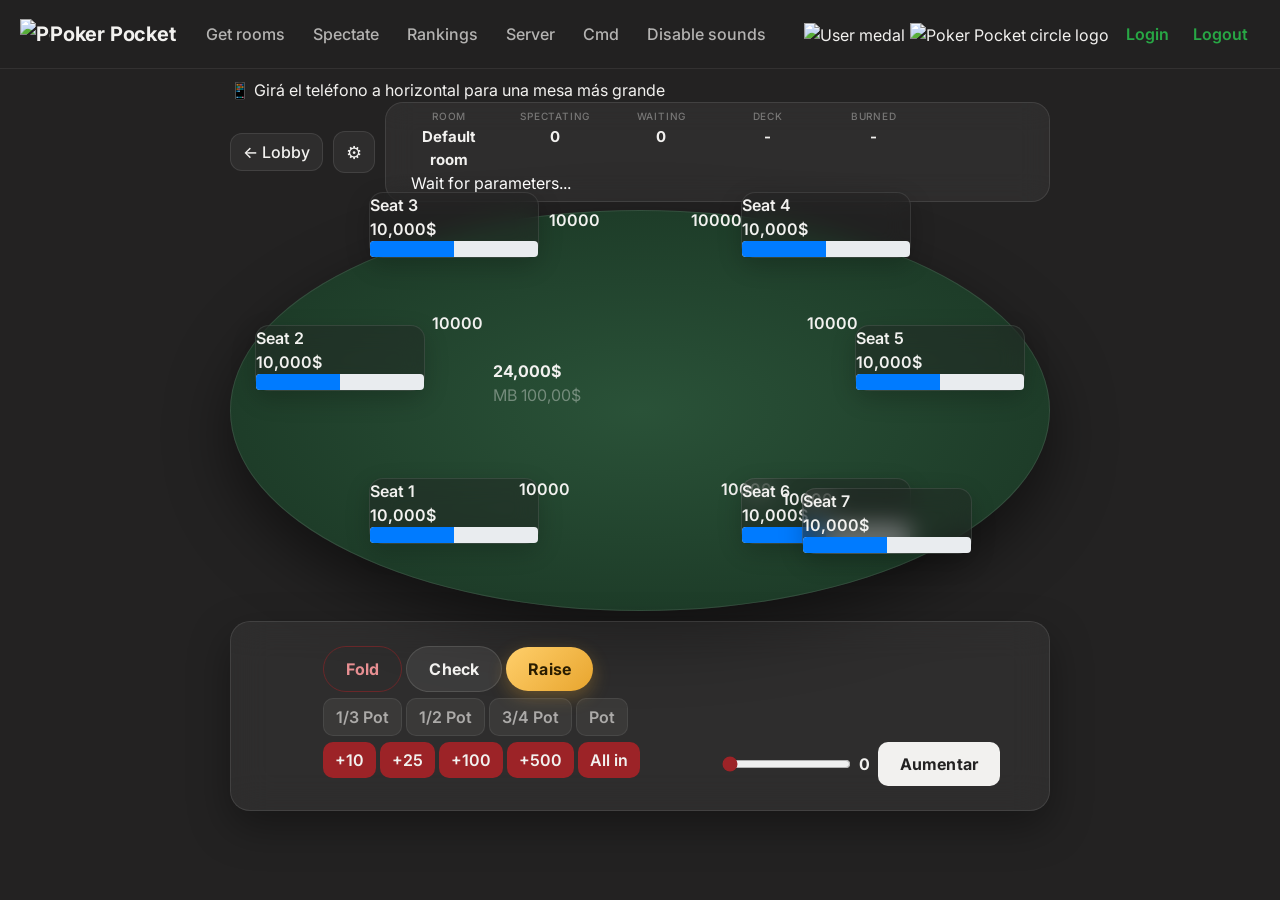
==== commit 601b9ffe: "Add files via upload" ====
--- a/index.html
+++ b/index.html
@@ -850,9 +850,12 @@
             <div class="modal-body">
                 <div class="toggle-bar">
                     <div class="toggle-item">
-                        <div class="toggle-label">Purple table</div>
-                        <input type="checkbox" name="purple-table-mode-toggle" data-on-color="danger" data-off-color="danger"
-                               data-on-text="Off" data-off-text="On" data-size="small" data-label-width="0">
+                        <div class="toggle-label">Table color</div>
+                        <div class="table-color-swatches">
+                            <button type="button" class="table-swatch table-swatch--green" data-color="green" onclick="setTableColor('green')" title="Verde clásico" aria-label="Verde clásico"></button>
+                            <button type="button" class="table-swatch table-swatch--red" data-color="red" onclick="setTableColor('red')" title="Rojo oscuro" aria-label="Rojo oscuro"></button>
+                            <button type="button" class="table-swatch table-swatch--navy" data-color="navy" onclick="setTableColor('navy')" title="Azul marino" aria-label="Azul marino"></button>
+                        </div>
                     </div>
                     <div class="toggle-item">
                         <div class="toggle-label">Black cards</div>
@@ -876,7 +879,32 @@
 </div>
 <!-- ****************************************************************************** -->
 <!-- Require scripts -->
-<script src="https://cdnjs.cloudflare.com/ajax/libs/howler/2.0.7/howler.min.js"></script>
+<script>
+// Table felt color: 3-way swatch selector (green/red/navy), replaces the old
+// "Purple table" boolean toggle -- a checkbox can't represent 3 states
+// cleanly, so this lives as its own small control instead of overloading
+// bootstrapSwitch. Applies a class on #pokerTable; premium-theme.css defines
+// the actual gradients for each. Persisted the same way every other setting
+// here is (plain localStorage), independent of LS_USE_PURPLE_TABLE (that key
+// is left alone/unused now -- no migration needed since it only ever
+// gated a boolean green/purple choice, and green is the new default anyway).
+var LS_TABLE_COLOR = 'LS_TABLE_COLOR';
+function setTableColor(color) {
+  var pokerTable = document.getElementById('pokerTable');
+  if (!pokerTable) return;
+  pokerTable.classList.remove('felt-green', 'felt-red', 'felt-navy');
+  pokerTable.classList.add('felt-' + color);
+  pokerTable.style.backgroundImage = 'none'; // clear any legacy inline PNG background from the old toggle
+  localStorage.setItem(LS_TABLE_COLOR, color);
+  document.querySelectorAll('.table-swatch').forEach(function (el) {
+    el.classList.toggle('table-swatch--active', el.getAttribute('data-color') === color);
+  });
+}
+document.addEventListener('DOMContentLoaded', function () {
+  var saved = localStorage.getItem(LS_TABLE_COLOR) || 'green';
+  setTableColor(saved);
+});
+</script><script src="https://cdnjs.cloudflare.com/ajax/libs/howler/2.0.7/howler.min.js"></script>
 <script src="https://cdnjs.cloudflare.com/ajax/libs/tether/1.4.0/js/tether.min.js"></script>
 <script src="https://code.jquery.com/jquery-3.3.1.min.js"
         integrity="sha256-FgpCb/KJQlLNfOu91ta32o/NMZxltwRo8QtmkMRdAu8=" crossorigin="anonymous"></script>
--- a/premium-theme.css
+++ b/premium-theme.css
@@ -55,7 +55,7 @@
 .nav-btn:hover { opacity: 1; }
 
 /* ---- HUD: merged "back to lobby" + room status, single glass panel ---- */
-.status-bar {
+.status-bar.card, .status-bar {
   background: rgba(242,241,239,0.05) !important;
   backdrop-filter: blur(14px);
   -webkit-backdrop-filter: blur(14px);
@@ -236,21 +236,96 @@
 .room-sit-btn:hover { background: #b5282d !important; }
 
 /* ---- Poker table: keep the felt green, glass panels for seats ---- */
-.poker-table {
+.poker-table, .poker-table.felt-green {
   background: radial-gradient(ellipse 70% 70% at 50% 50%, var(--pp-felt) 0%, #1e3d29 70%, #17301f 100%) !important;
+  border-radius: 50% / 50% !important; /* elliptical, matches the box's own aspect ratio -- the original PNG had this baked into the image, we lost it when we replaced background-image with a flat gradient */
   border: 1px solid rgba(242,241,239,0.1) !important;
   box-shadow: 0 24px 60px rgba(0,0,0,0.5) !important;
 }
+.poker-table.felt-red {
+  background: radial-gradient(ellipse 70% 70% at 50% 50%, #7A1C1F 0%, #571417 70%, #400e10 100%) !important;
+}
+.poker-table.felt-navy {
+  background: radial-gradient(ellipse 70% 70% at 50% 50%, #1C3A5A 0%, #142940 70%, #0e1c2d 100%) !important;
+}
+
+/* ---- Table color swatches (settings modal) ---- */
+.table-color-swatches { display: flex; gap: 10px; }
+.table-swatch {
+  width: 26px; height: 26px;
+  border-radius: 50%;
+  border: 2px solid rgba(242,241,239,0.15);
+  cursor: pointer;
+  padding: 0;
+  transition: all 300ms var(--pp-ease);
+}
+.table-swatch:hover { transform: scale(1.12); }
+.table-swatch--active { border-color: var(--pp-ink); box-shadow: 0 0 0 2px rgba(242,241,239,0.25); }
+.table-swatch--green { background: var(--pp-felt); }
+.table-swatch--red { background: #7A1C1F; }
+.table-swatch--navy { background: #1C3A5A; }
+
+/* ---- Fold / Check / Raise: minimalist pill buttons, tactile feedback ---- */
+#foldBtn, #checkBtn, #raiseBtn {
+  border-radius: 9999px !important;
+  padding: 11px 26px !important;
+  transition: all 200ms ease-in-out !important;
+}
+#foldBtn:active, #checkBtn:active, #raiseBtn:active { transform: scale(0.95); }
+#foldBtn {
+  background: transparent !important;
+  color: #E88F92 !important;
+  border: 1.5px solid rgba(156,35,39,0.55) !important;
+}
+#foldBtn:hover { background: rgba(156,35,39,0.12) !important; }
+#checkBtn {
+  background: rgba(242,241,239,0.08) !important;
+  color: var(--pp-ink) !important;
+  border: 1.5px solid rgba(242,241,239,0.12) !important;
+}
+#checkBtn:hover { background: rgba(242,241,239,0.14) !important; }
+#raiseBtn {
+  background: linear-gradient(135deg, #ffcf6b, #e8a52e) !important;
+  color: #2a1d00 !important;
+  border: none !important;
+  font-weight: 800;
+  box-shadow: 0 6px 18px rgba(232,165,46,0.3) !important;
+}
+#raiseBtn:hover { filter: brightness(1.08); box-shadow: 0 8px 22px rgba(232,165,46,0.4) !important; }
+
+/* ---- iOS-style pill toggles (Auto check / Connection) ---- */
+#tableSettingsModal .bootstrap-switch {
+  border-radius: 9999px !important;
+  border: none !important;
+  background: rgba(242,241,239,0.10) !important;
+  box-shadow: none !important;
+}
+#tableSettingsModal .bootstrap-switch.bootstrap-switch-on {
+  background: var(--pp-blue) !important;
+}
+#tableSettingsModal .bootstrap-switch-handle-on,
+#tableSettingsModal .bootstrap-switch-handle-off {
+  background: transparent !important;
+  color: transparent !important;
+  border: none !important;
+}
+#tableSettingsModal .bootstrap-switch-label {
+  background: var(--pp-ink) !important;
+  border-radius: 50% !important;
+  box-shadow: 0 1px 4px rgba(0,0,0,0.3);
+}
+
+/* ---- Player seat glass: keep it light/translucent, not opaque black ---- */
 .card {
-  background: var(--pp-glass) !important;
-  backdrop-filter: blur(10px);
-  -webkit-backdrop-filter: blur(10px);
-  border: 1px solid var(--pp-line) !important;
-  border-radius: 12px !important;
-  box-shadow: none !important;
-  transition: all 300ms var(--pp-ease);
-}
-.seatTexts { color: var(--pp-ink) !important; font-weight: 500; }
+  background: rgba(35,34,34,0.42) !important;
+  backdrop-filter: blur(12px);
+  -webkit-backdrop-filter: blur(12px);
+  border: 1px solid rgba(242,241,239,0.10) !important;
+  border-radius: 14px !important;
+  box-shadow: 0 8px 24px rgba(0,0,0,0.20) !important;
+  transition: all 300ms var(--pp-ease);
+}
+.seatTexts { color: var(--pp-ink) !important; font-weight: 600; }
 .totalPotText { color: var(--pp-ink) !important; font-weight: 700; }
 .minBetText { color: var(--pp-ink-faint) !important; font-weight: 400; }
 
